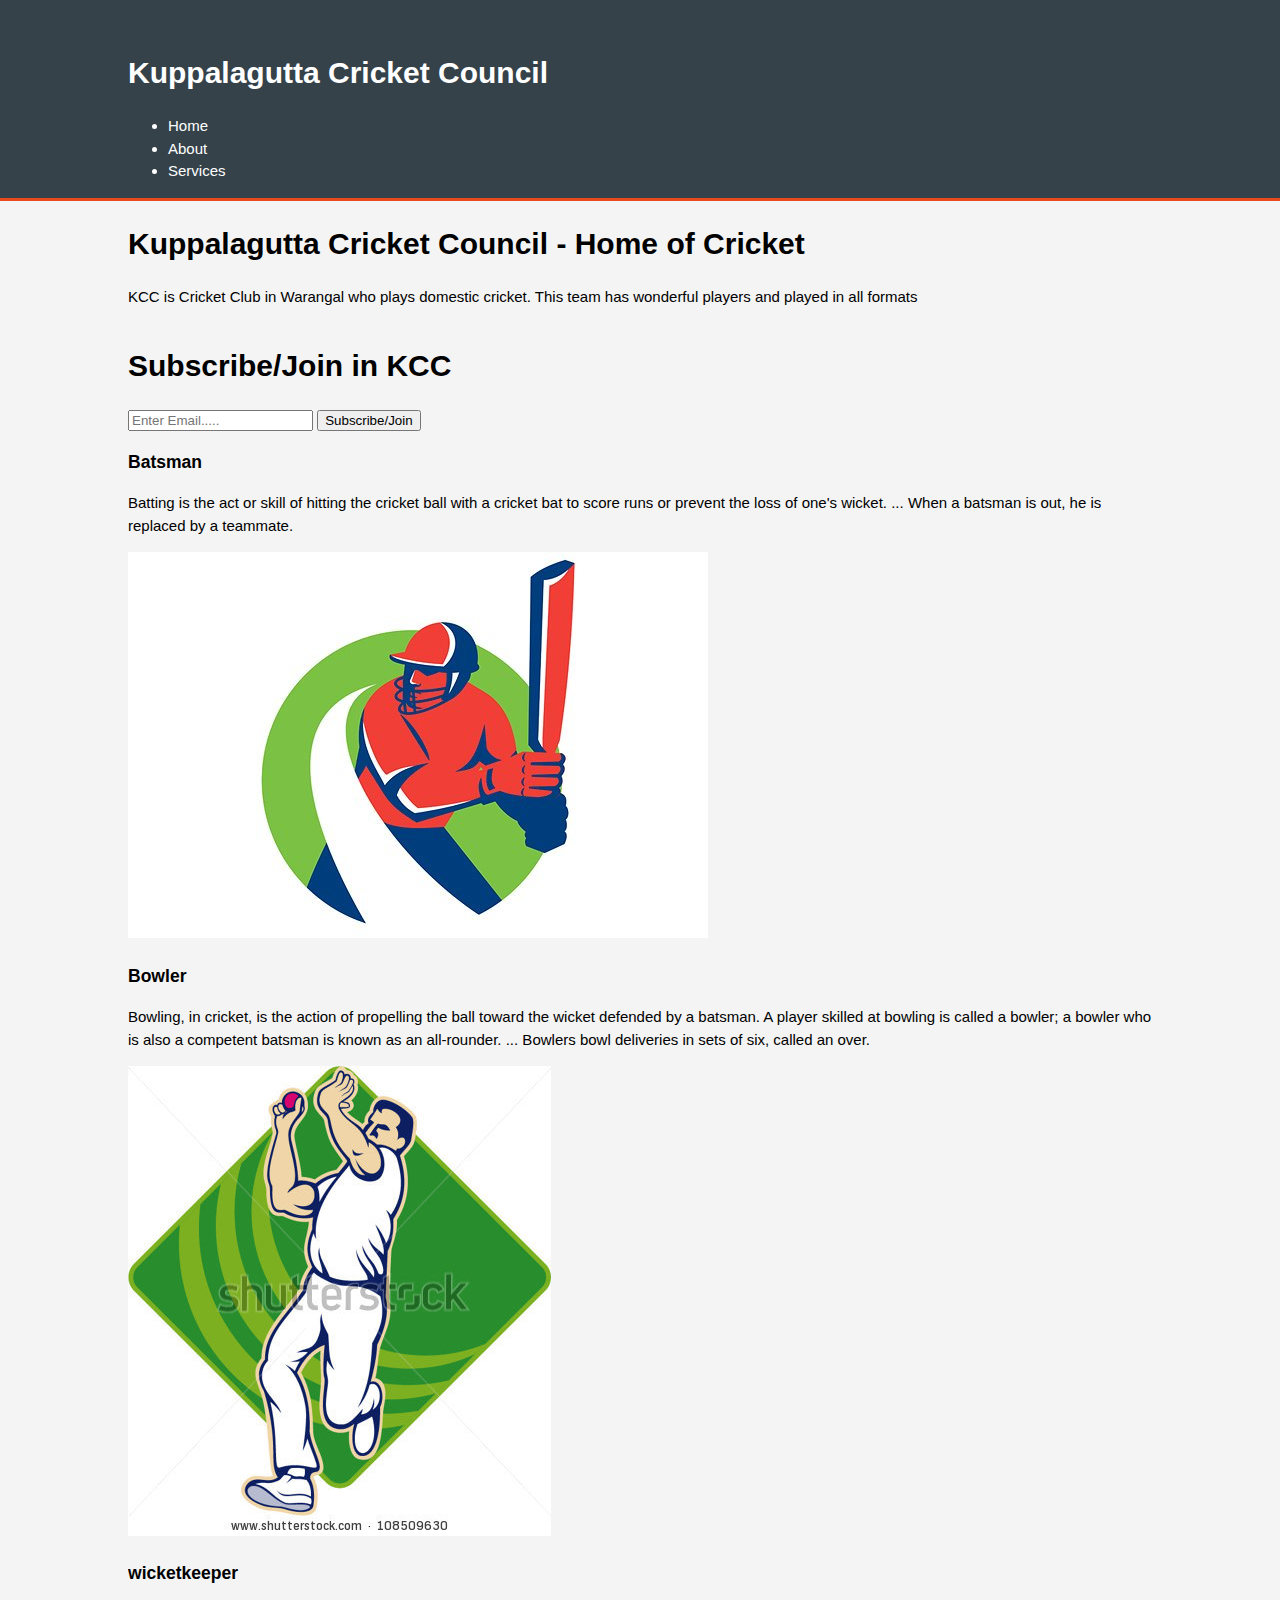
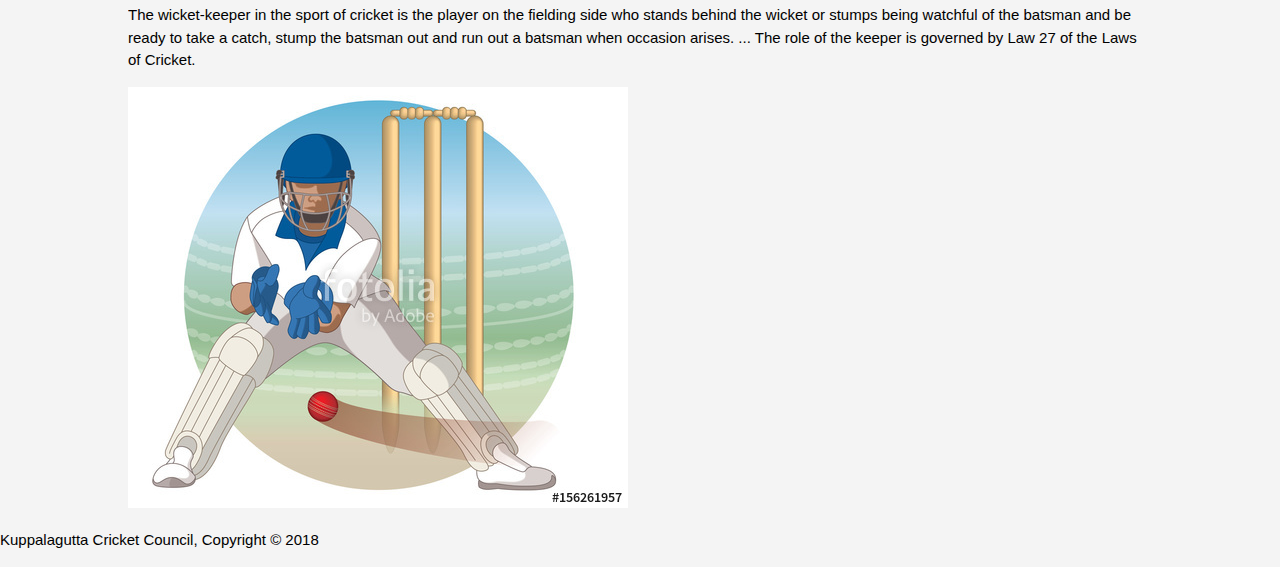
==== index.html @ 2a4de6fd "changing images adding few styles" ====
<!DOCTYPE html>
<html>
<head>
	<meta charset="utf-8">
	<title>KCC Web Site | Welcome</title>
	<meta name="viewport" content="width=device-width">
	<meta name="author" content="Sirish">
	<link rel="stylesheet" href="./css/style.css">
</head>
<body>

	<header>
		<div class="container">
			<div class="branding">
					<h1>Kuppalagutta Cricket Council</h1>
			</div>
			<nav>
				<ul>
					<li><a href="index.html">Home</a></li>
					<li><a href="about.html">About</a></li>
					<li><a href="services.html">Services</a></li>
				</ul>
			</nav>


		</div>
		
	</header>
	<section id="showcase">
		<div class="container">
			<h1>Kuppalagutta Cricket Council - Home of Cricket</h1>
			<p>KCC is Cricket Club in Warangal who plays domestic cricket. This team has wonderful players and played in all formats</p>

		</div>
	</section>
	<section id="newsletter">
		<div class="container">
			<h1>Subscribe/Join in KCC</h1>
			<form>
				<input type="email" placeholder="Enter Email.....">
				<button class="button1">Subscribe/Join</button>
			</form>	
		</div>
	</section>

	<section id="boxes">
		<div class="container">
			<div class="box">
				<h3>Batsman</h3>
				<p>Batting is the act or skill of hitting the cricket ball with a cricket bat to score runs or prevent the loss of one's wicket. ... When a batsman is out, he is replaced by a teammate.</p>
				<img src="./img/batsman.jpg">
			</div>
			<div class="box">
					<h3>Bowler</h3>
					<p>Bowling, in cricket, is the action of propelling the ball toward the wicket defended by a batsman. A player skilled at bowling is called a bowler; a bowler who is also a competent batsman is known as an all-rounder. ... Bowlers bowl deliveries in sets of six, called an over.</p>
					<img src="./img/bowler.jpg">
				</div>
				<div class="box">
						<h3>wicketkeeper</h3>
						The wicket-keeper in the sport of cricket is the player on the fielding side who stands behind the wicket or stumps being watchful of the batsman and be ready to take a catch, stump the batsman out and run out a batsman when occasion arises. ... The role of the keeper is governed by Law 27 of the Laws of Cricket.</p>
						<img src="./img/wicketkeeper.jpg">
					</div>
		</div>
	</section>

	<footer>

		<p>Kuppalagutta Cricket Council, Copyright &copy; 2018</p>

	</footer>

</body>
</html>
---- css/style.css ----
body{
    font-family: Arial, Helvetica, sans-serif;
    font-size: 15px;
    line-height: 1.5;
    padding: 0;
    margin: 0;
    background-color: #f4f4f4;

}

/* Global */
.container{

    width : 80%;
    margin: auto;
    overflow: hidden;

}

header{

    background: #35424a;
    color: #ffffff;
    padding-top: 30px;
    min-height: 70px;
    border-bottom: #e8491d 3px solid; 
}

header a{

    color: #ffffff;
    text-decoration: none;
    
}
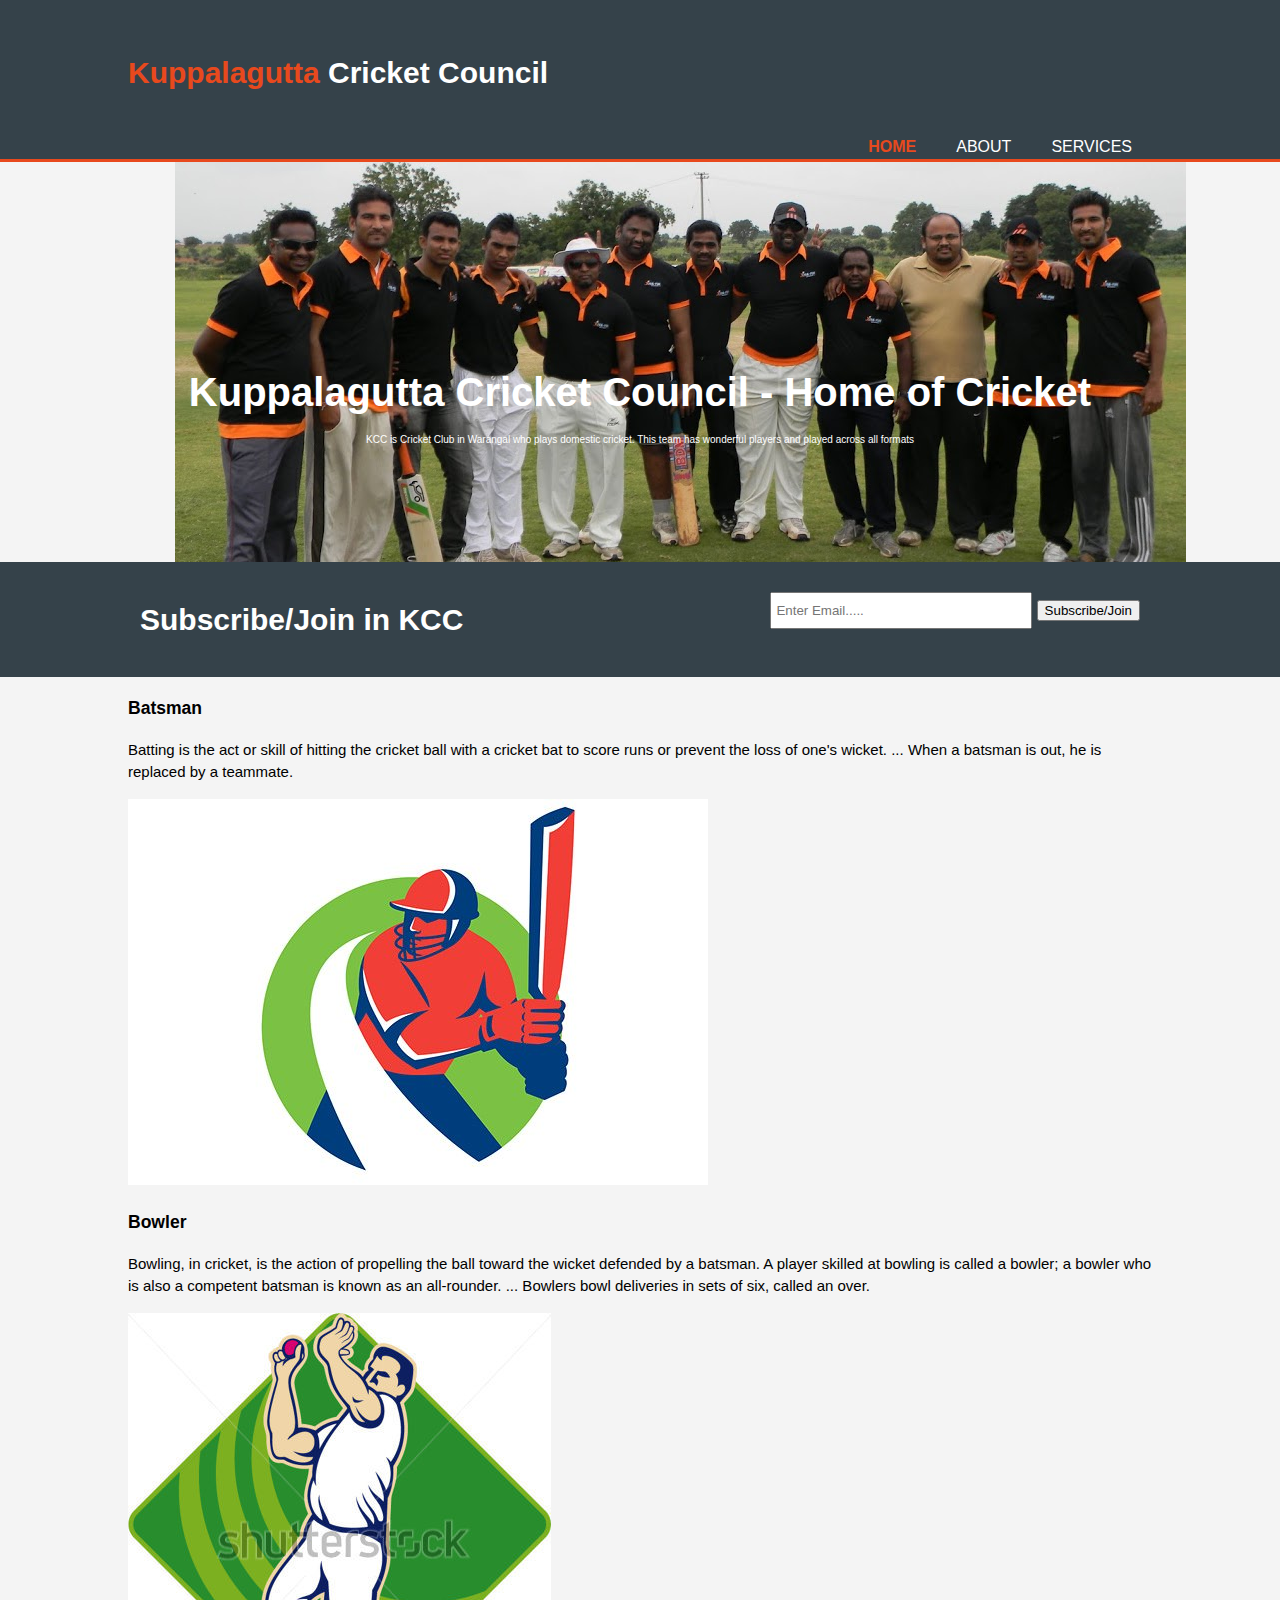
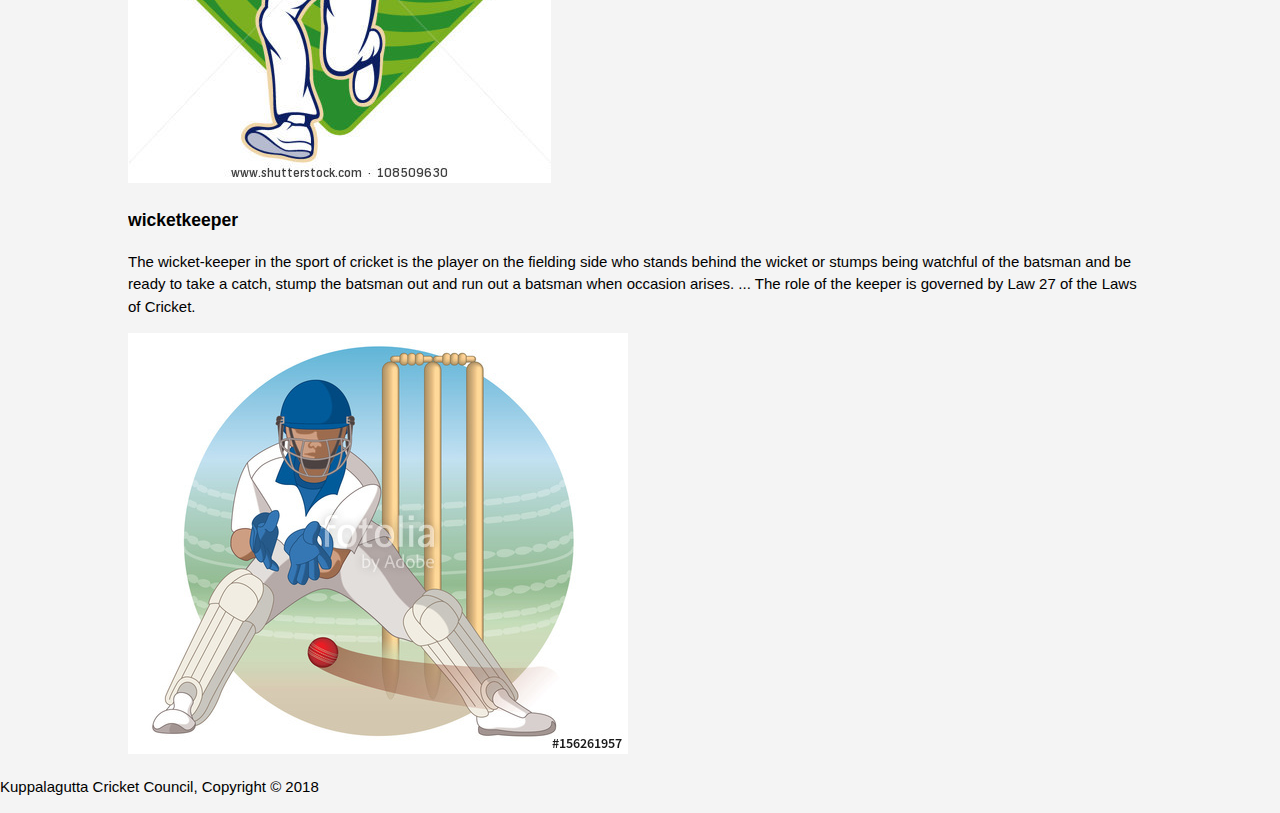
==== commit 45e6e788: "added styles and background image for showcase" ====
--- a/index.html
+++ b/index.html
@@ -1,35 +1,33 @@
 <!DOCTYPE html>
 <html>
+
 <head>
 	<meta charset="utf-8">
 	<title>KCC Web Site | Welcome</title>
 	<meta name="viewport" content="width=device-width">
-	<meta name="author" content="Sirish">
+	<meta name="author" content="Sirish Kumar Nampally">
 	<link rel="stylesheet" href="./css/style.css">
 </head>
+
 <body>
-
 	<header>
 		<div class="container">
 			<div class="branding">
-					<h1>Kuppalagutta Cricket Council</h1>
+				<h1><span class="highlight">Kuppalagutta</span> Cricket Council</h1>
 			</div>
 			<nav>
 				<ul>
-					<li><a href="index.html">Home</a></li>
+					<li class="current"><a href="index.html">Home</a></li>
 					<li><a href="about.html">About</a></li>
 					<li><a href="services.html">Services</a></li>
 				</ul>
 			</nav>
-
-
 		</div>
-		
 	</header>
 	<section id="showcase">
 		<div class="container">
 			<h1>Kuppalagutta Cricket Council - Home of Cricket</h1>
-			<p>KCC is Cricket Club in Warangal who plays domestic cricket. This team has wonderful players and played in all formats</p>
+			<p>KCC is Cricket Club in Warangal who plays domestic cricket. This team has wonderful players and played across all formats</p>
 
 		</div>
 	</section>
@@ -39,7 +37,7 @@
 			<form>
 				<input type="email" placeholder="Enter Email.....">
 				<button class="button1">Subscribe/Join</button>
-			</form>	
+			</form>
 		</div>
 	</section>
 
@@ -47,27 +45,29 @@
 		<div class="container">
 			<div class="box">
 				<h3>Batsman</h3>
-				<p>Batting is the act or skill of hitting the cricket ball with a cricket bat to score runs or prevent the loss of one's wicket. ... When a batsman is out, he is replaced by a teammate.</p>
+				<p>Batting is the act or skill of hitting the cricket ball with a cricket bat to score runs or prevent the loss of one's
+					wicket. ... When a batsman is out, he is replaced by a teammate.</p>
 				<img src="./img/batsman.jpg">
 			</div>
 			<div class="box">
-					<h3>Bowler</h3>
-					<p>Bowling, in cricket, is the action of propelling the ball toward the wicket defended by a batsman. A player skilled at bowling is called a bowler; a bowler who is also a competent batsman is known as an all-rounder. ... Bowlers bowl deliveries in sets of six, called an over.</p>
-					<img src="./img/bowler.jpg">
-				</div>
-				<div class="box">
-						<h3>wicketkeeper</h3>
-						The wicket-keeper in the sport of cricket is the player on the fielding side who stands behind the wicket or stumps being watchful of the batsman and be ready to take a catch, stump the batsman out and run out a batsman when occasion arises. ... The role of the keeper is governed by Law 27 of the Laws of Cricket.</p>
-						<img src="./img/wicketkeeper.jpg">
-					</div>
+				<h3>Bowler</h3>
+				<p>Bowling, in cricket, is the action of propelling the ball toward the wicket defended by a batsman. A player skilled
+					at bowling is called a bowler; a bowler who is also a competent batsman is known as an all-rounder. ... Bowlers bowl
+					deliveries in sets of six, called an over.</p>
+				<img src="./img/bowler.jpg">
+			</div>
+			<div class="box">
+				<h3>wicketkeeper</h3>
+				The wicket-keeper in the sport of cricket is the player on the fielding side who stands behind the wicket or stumps being
+				watchful of the batsman and be ready to take a catch, stump the batsman out and run out a batsman when occasion arises.
+				... The role of the keeper is governed by Law 27 of the Laws of Cricket.
+				</p>
+				<img src="./img/wicketkeeper.jpg">
+			</div>
 		</div>
 	</section>
-
 	<footer>
-
 		<p>Kuppalagutta Cricket Council, Copyright &copy; 2018</p>
-
 	</footer>
-
 </body>
 </html>--- a/css/style.css
+++ b/css/style.css
@@ -30,5 +30,80 @@
 
     color: #ffffff;
     text-decoration: none;
-    
+    text-transform: uppercase;
+    font-size: 16px;
+}
+
+header li{
+    float: left;
+    display: inline;
+    padding: 0 20px 0 20px;
+}
+
+header ul{
+    margin: 0;
+    padding: 0;
+}
+
+header #branding{
+    float: left;
+}
+
+header #branding li{
+    margin: 0;
+}
+
+header nav{
+    float: right;
+    margin-top: 20px;
+}
+
+header .highlight, header .current a{
+    color: #e8491d;
+    font-weight: bold;
+}
+
+header a:hover{
+    color: #cccccc;
+    font-weight: bold;
+}
+
+/* showcase */
+
+#showcase{
+    min-height: 400px;
+    background: url('../img/showcase.jpg') no-repeat 175px -175px;
+    text-align: center;
+    color: #ffffff;
+}
+
+#showcase h1{
+    margin-top: 200px;
+    font-size: 40px;
+    margin-bottom: 10px;
+}
+
+#showcase p{
+    font-size: 10px;
+}
+
+#newsletter{
+    padding: 15px;
+    color: #ffffff;
+    background: #35424a;
+}
+
+#newsletter h1{
+    float: left;
+}
+
+#newsletter form{
+    float: right;
+    margin-top: 15px;
+}
+
+#newsletter input[type="email"]{
+    padding: 4px;
+    height: 25px;
+    width: 250px;
 }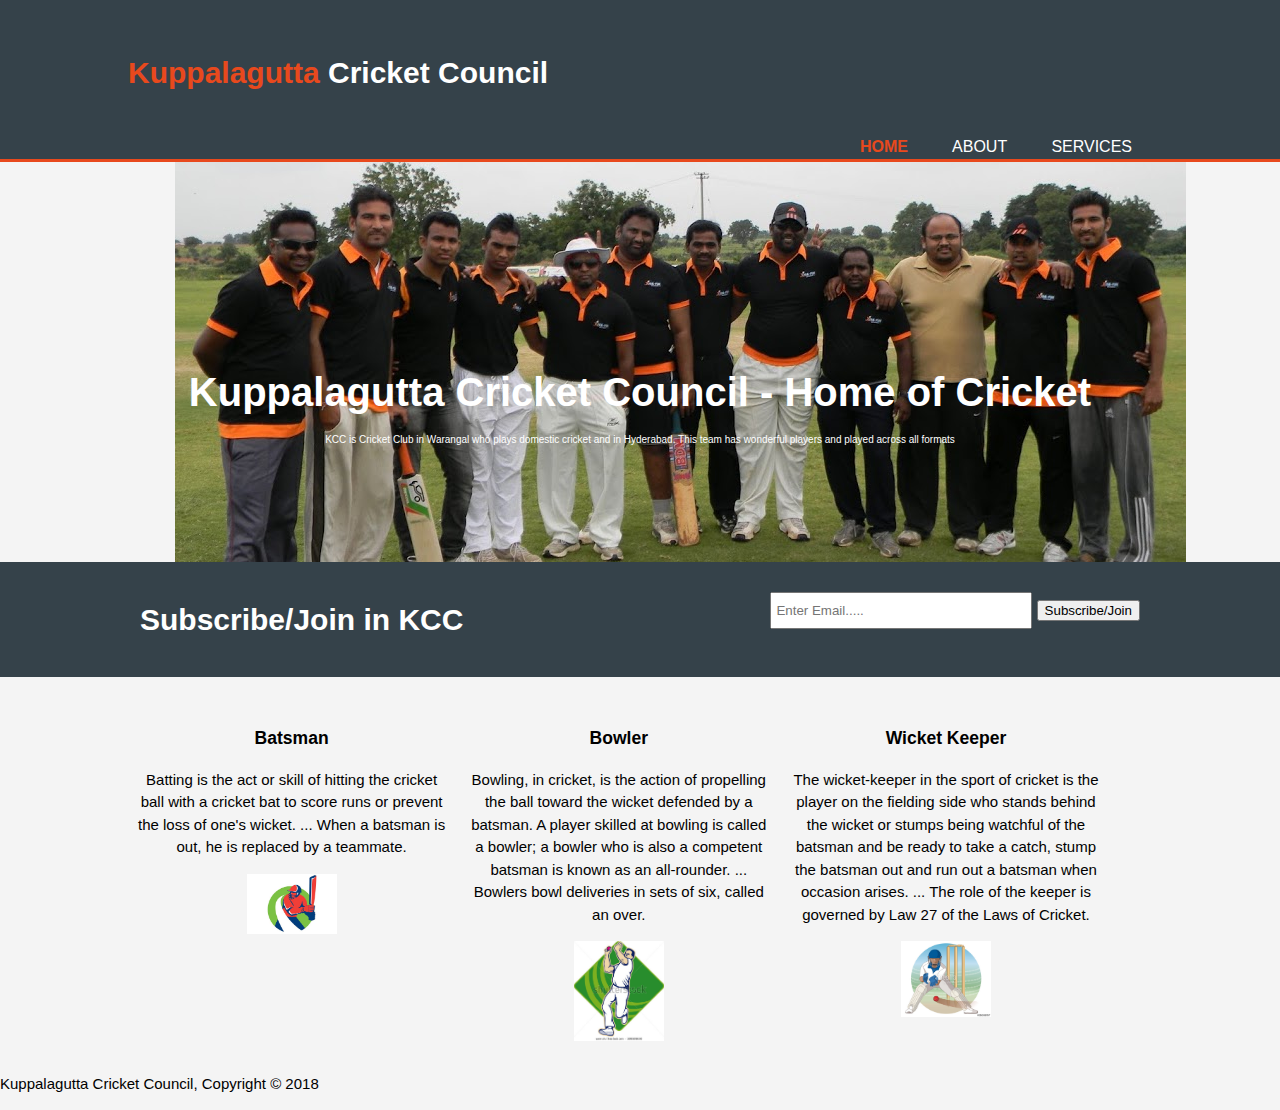
==== commit e028bb76: "Added favicon" ====
--- a/index.html
+++ b/index.html
@@ -7,6 +7,7 @@
 	<meta name="viewport" content="width=device-width">
 	<meta name="author" content="Sirish Kumar Nampally">
 	<link rel="stylesheet" href="./css/style.css">
+	<link rel="shortcut icon" type="image/png" href="./img/kcc_favicon.png"/>
 </head>
 
 <body>
@@ -27,7 +28,7 @@
 	<section id="showcase">
 		<div class="container">
 			<h1>Kuppalagutta Cricket Council - Home of Cricket</h1>
-			<p>KCC is Cricket Club in Warangal who plays domestic cricket. This team has wonderful players and played across all formats</p>
+			<p>KCC is Cricket Club in Warangal who plays domestic cricket and in Hyderabad. This team has wonderful players and played across all formats</p>
 
 		</div>
 	</section>
@@ -57,7 +58,7 @@
 				<img src="./img/bowler.jpg">
 			</div>
 			<div class="box">
-				<h3>wicketkeeper</h3>
+				<h3>Wicket Keeper</h3>
 				The wicket-keeper in the sport of cricket is the player on the fielding side who stands behind the wicket or stumps being
 				watchful of the batsman and be ready to take a catch, stump the batsman out and run out a batsman when occasion arises.
 				... The role of the keeper is governed by Law 27 of the Laws of Cricket.
--- a/css/style.css
+++ b/css/style.css
@@ -6,6 +6,20 @@
     margin: 0;
     background-color: #f4f4f4;
 
+}
+
+ul{
+    margin: 0;
+    padding: 0;
+}
+
+.button_1{
+    height: 38px;
+    background: #e8491d;
+    border: 0;
+    padding-left: 20px;
+    padding-right: 20px;
+    color: #ffffff;
 }
 
 /* Global */
@@ -35,14 +49,9 @@
 }
 
 header li{
-    float: left;
+    /*float: left; */
     display: inline;
     padding: 0 20px 0 20px;
-}
-
-header ul{
-    margin: 0;
-    padding: 0;
 }
 
 header #branding{
@@ -87,6 +96,8 @@
     font-size: 10px;
 }
 
+/* newsletter */
+
 #newsletter{
     padding: 15px;
     color: #ffffff;
@@ -106,4 +117,22 @@
     padding: 4px;
     height: 25px;
     width: 250px;
-}+}
+
+/* Boxes */
+
+#boxes{
+    margin-top: 20px;
+}
+
+#boxes .box{
+    float: left;
+    width: 30%;
+    padding: 10px;
+    text-align: center;
+}
+
+#boxes .box img{
+    width: 90px;
+}
+
